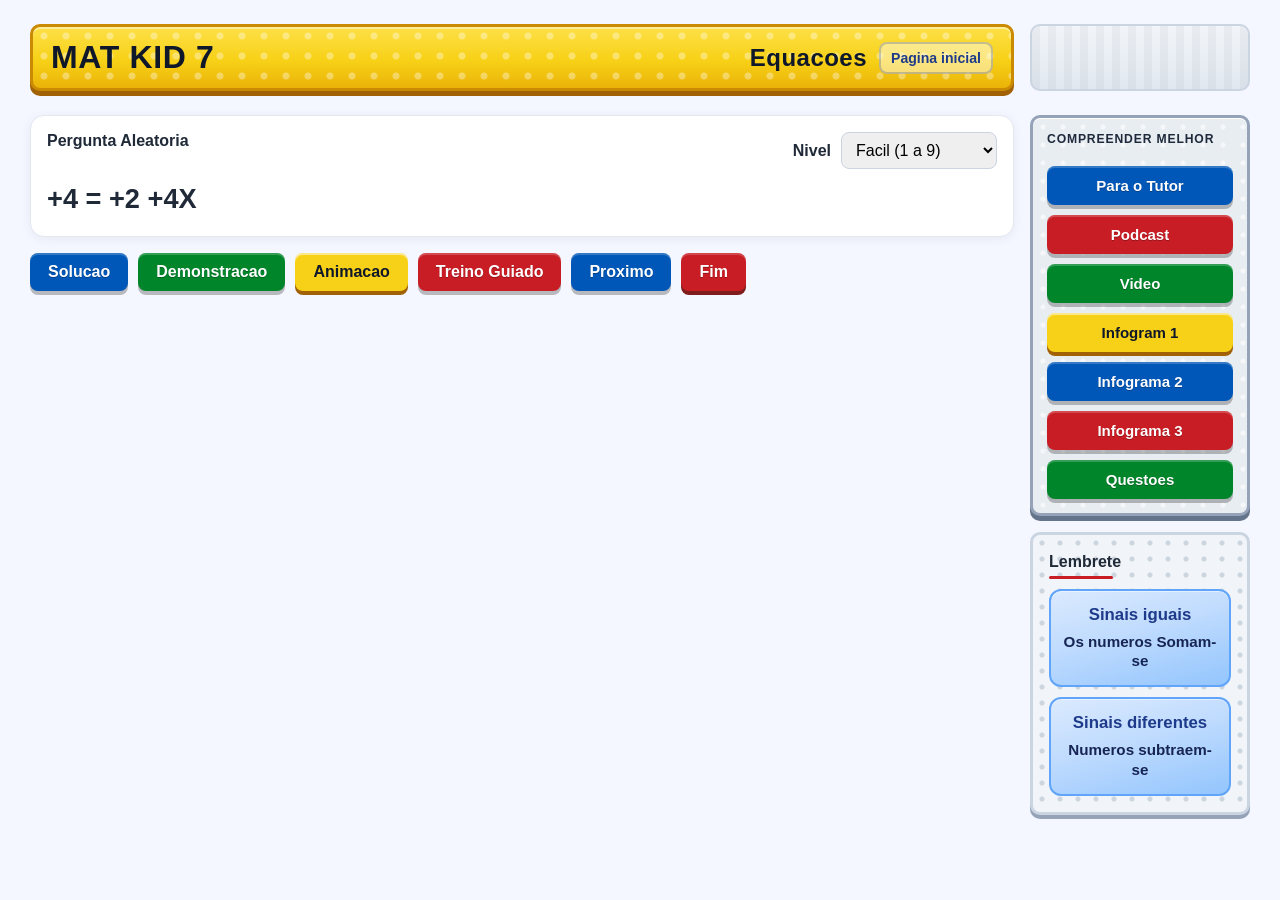
==== app.html @ bfcdcfb5 "mensagem" ====
<!DOCTYPE html>
<html lang="pt">
<head>
  <meta charset="UTF-8">
  <meta name="viewport" content="width=device-width, initial-scale=1.0">
  <title>MAT KID 7 - Equacoes</title>
  <link rel="icon" type="image/svg+xml" href="data:image/svg+xml,%3Csvg xmlns='http://www.w3.org/2000/svg' viewBox='0 0 64 64'%3E%3Ccircle cx='32' cy='32' r='30' fill='%231d4ed8'/%3E%3Ctext x='32' y='40' font-size='30' text-anchor='middle' fill='white'%3E7%3C/text%3E%3C/svg%3E">
  <link rel="stylesheet" href="./style.css">
</head>
<body>
  <div class="app">
    <header class="top-bar">
      <div class="top-main">
        <div class="top-main-titles">
          <h1>MAT KID 7</h1>
          <h2>Equacoes</h2>
        </div>
        <a class="landing-back" href="./index.html">Pagina inicial</a>
      </div>
      <div class="top-side-spacer"></div>
    </header>

    <div id="main-layout" class="main-layout">
      <main class="content">
        <section class="card question-card">
          <div class="question-header">
            <p class="label">Pergunta Aleatoria</p>
            <div class="level-inline">
              <label class="label" for="level-select">Nivel</label>
              <select id="level-select">
                <option value="easy">Facil (1 a 9)</option>
                <option value="medium">Medio (1 a 20)</option>
                <option value="hard">Desafio (1 a 99)</option>
              </select>
            </div>
          </div>
          <div id="equation" class="equation"></div>
        </section>

        <section class="buttons">
          <button id="btn-solution">Solucao</button>
          <button id="btn-demo">Demonstracao</button>
          <button id="btn-animation">Animacao</button>
          <button id="btn-training">Treino Guiado</button>
          <button id="btn-next">Proximo</button>
          <button id="btn-end" class="danger">Fim</button>
        </section>

        <section id="solution-area" class="card hidden"></section>

        <section id="demo-area" class="card hidden">
          <div class="demo-head">
            <div id="demo-original" class="equation"></div>
            <p class="demo-warning">Atencao: vermelho significa que o sinal mudou porque passou para o outro lado do =.</p>
          </div>
          <div id="demo-steps" class="demo-steps"></div>
        </section>

        <section id="animation-area" class="card hidden">
          <div class="animation-head">
            <p class="label">Animacao com Bonecos de Neve</p>
            <div class="animation-actions">
              <label for="animation-speed">Velocidade</label>
              <select id="animation-speed">
                <option value="slow">Lento</option>
                <option value="normal" selected>Normal</option>
                <option value="fast">Rapido</option>
              </select>
              <button id="btn-animation-run">Iniciar Animacao</button>
              <button id="btn-animation-reset">Reiniciar</button>
              <button id="btn-animation-expand">Expandir Janela</button>
            </div>
          </div>
          <p id="animation-legend" class="animation-legend">Clica em "Iniciar Animacao" para ver os bonecos atravessar o portao do =.</p>
          <div id="animation-board" class="animation-board"></div>
        </section>

        <section id="training-area" class="card hidden">
          <div class="animation-head">
            <p class="label">Treino Guiado</p>
            <button id="btn-training-reset">Reiniciar Treino</button>
          </div>
          <p id="training-legend" class="animation-legend">Clica num boneco para o mover para o lado correto.</p>
          <p id="training-stats" class="training-stats">Acertos: 0 | Tentativas: 0</p>
          <p id="training-stars" class="training-stars">Estrelas: ☆☆☆</p>
          <div class="training-history">
            <p class="label">Historico da Sessao</p>
            <div id="training-history-list" class="training-history-list"></div>
          </div>
          <div id="training-board" class="animation-board training-board"></div>
        </section>
      </main>

      <div class="sidebar-stack">
        <aside class="learn-panel card">
          <p class="label">Compreender Melhor</p>
          <button id="btn-tutor" type="button">Para o Tutor</button>
          <button id="btn-podcast" type="button">Podcast</button>
          <button id="btn-video" type="button">Video</button>
          <button id="btn-infograma" type="button">Infogram 1</button>
          <button id="btn-infograma-2" type="button">Infograma 2</button>
          <button id="btn-infograma-3" type="button">Infograma 3</button>
          <button id="btn-questions" type="button">Questoes</button>
        </aside>

        <aside class="lembrete-panel card" aria-label="Lembrete sobre sinais">
          <p class="label lembrete-title">Lembrete</p>
          <div class="lembrete-btn" role="group" aria-label="Sinais iguais, os numeros somam-se">
            <span class="lembrete-line1">Sinais iguais</span>
            <span class="lembrete-line2">Os numeros Somam-se</span>
          </div>
          <div class="lembrete-btn" role="group" aria-label="Sinais diferentes, os numeros subtraem-se">
            <span class="lembrete-line1">Sinais diferentes</span>
            <span class="lembrete-line2">Numeros subtraem-se</span>
          </div>
        </aside>
      </div>
    </div>

    <section id="tutor-modal" class="tutor-modal hidden" aria-modal="true" role="dialog" aria-labelledby="tutor-modal-title">
      <div class="tutor-card">
        <div class="tutor-head">
          <p id="tutor-modal-title" class="label">Para o Tutor</p>
          <button id="btn-tutor-close" type="button" class="danger">Sair</button>
        </div>
        <div class="tutor-body">
          <p>Este metodo usa a analogia "passar pela porta" para ajudar o aluno a compreender a troca de sinal com confianca.</p>
          <p>Este nao e o metodo formal mais usado nas escolas (metodo da balanca), mas funciona como apoio intuitivo para chegar a solucao sem decorar regras.</p>
          <p>As questoes servem para verificar se o aluno percebeu o raciocinio. Nao sao para memorizacao, mas para consolidar seguranca.</p>
          <p>E recomendavel ouvir o podcast em conjunto com o aluno para reforcar o entendimento.</p>
        </div>
      </div>
    </section>

    <section id="questions-modal" class="questions-modal hidden">
      <div class="questions-card">
        <div class="questions-head">
          <p id="questions-title" class="label">Pergunta 1</p>
          <p id="questions-counter" class="questions-counter">1 / 1</p>
          <button id="btn-questions-close" class="danger">Fechar</button>
        </div>
        <p id="questions-text" class="questions-text"></p>
        <p id="questions-answer" class="questions-answer hidden"></p>
        <div class="questions-actions">
          <button id="btn-question-prev">←</button>
          <button id="btn-question-answer">Resposta</button>
          <button id="btn-question-next">→</button>
        </div>
      </div>
    </section>

    <section id="infogram-modal" class="infogram-modal hidden" aria-modal="true" role="dialog" aria-labelledby="infogram-modal-title">
      <div class="infogram-card">
        <div class="infogram-head">
          <p id="infogram-modal-title" class="label">Infograma</p>
          <button id="btn-infogram-close" type="button" class="danger">Fechar</button>
        </div>
        <div class="infogram-body">
          <p id="infogram-loading" class="infogram-loading hidden">A carregar...</p>
          <p id="infogram-error" class="infogram-error hidden"></p>
          <img id="infogram-image" class="infogram-image hidden" alt="" />
          <pre id="infogram-text" class="infogram-text hidden"></pre>
        </div>
      </div>
    </section>
  </div>

  <script src="./script.js"></script>
</body>
</html>
---- style.css ----
* {
  box-sizing: border-box;
}

:root {
  --lego-red: #c81d25;
  --lego-blue: #0057b8;
  --lego-yellow: #f7d117;
  --lego-green: #00852b;
  --lego-plate: #e8edf2;
  --lego-stroke: #1e293b;
  --lego-stud: rgba(255, 255, 255, 0.35);
}

body {
  margin: 0;
  font-family: Arial, sans-serif;
  background: #f4f7ff;
  color: #1f2937;
}

.app {
  min-height: 100vh;
  padding: 24px;
}

.top-bar {
  display: grid;
  grid-template-columns: minmax(0, 1fr) 220px;
  gap: 16px;
  max-width: 1220px;
  margin: 0 auto 24px;
}

.top-main {
  display: flex;
  align-items: center;
  justify-content: space-between;
  gap: 12px;
  background-color: var(--lego-yellow);
  background-image: radial-gradient(circle at 11px 9px, var(--lego-stud) 3px, transparent 4px),
    linear-gradient(180deg, #fde047 0%, var(--lego-yellow) 55%, #eab308 100%);
  background-size: 22px 20px, auto;
  border: 3px solid #ca8a04;
  border-radius: 10px;
  padding: 12px 18px;
  box-shadow: 0 5px 0 #a16207, inset 0 2px 0 rgba(255, 255, 255, 0.45);
}

.top-main-titles {
  display: flex;
  align-items: center;
  justify-content: space-between;
  gap: 12px;
  flex: 1;
  min-width: 0;
}

.top-main h1,
.top-main h2 {
  margin: 0;
  color: #0f172a;
  letter-spacing: 0.02em;
}

.top-main .landing-back {
  flex-shrink: 0;
  font-size: 0.88rem;
  font-weight: 800;
  color: #1e3a8a;
  text-decoration: none;
  padding: 6px 10px;
  border-radius: 8px;
  background: rgba(255, 255, 255, 0.45);
  border: 2px solid rgba(30, 58, 138, 0.25);
  white-space: nowrap;
}

.top-main .landing-back:hover {
  background: rgba(255, 255, 255, 0.75);
}

.top-side-spacer {
  min-height: 48px;
  border-radius: 10px;
  background: repeating-linear-gradient(
      90deg,
      rgba(15, 23, 42, 0.04) 0,
      rgba(15, 23, 42, 0.04) 8px,
      transparent 8px,
      transparent 16px
    ),
    linear-gradient(180deg, #f1f5f9, #e2e8f0);
  border: 2px solid #cbd5e1;
}

.main-layout {
  display: grid;
  grid-template-columns: minmax(0, 1fr) 220px;
  gap: 16px;
  max-width: 1220px;
  margin: 0 auto;
  align-items: start;
}

.main-layout.animation-expanded {
  grid-template-columns: 1fr;
}

.main-layout.animation-expanded .sidebar-stack {
  display: none;
}

.content {
  display: grid;
  gap: 16px;
}

/* Zona de trabalho (main): sem textura nem cores chamativas */
.content > .card {
  border: 1px solid #e2e8f0;
  box-shadow: 0 2px 12px rgba(15, 23, 42, 0.06);
  border-radius: 14px;
}

.card {
  background: #fff;
  border-radius: 12px;
  padding: 16px;
  box-shadow: 0 4px 14px rgba(0, 0, 0, 0.08);
}

.question-header {
  display: flex;
  justify-content: space-between;
  align-items: flex-start;
  gap: 12px;
  margin-bottom: 10px;
}

.level-inline {
  display: flex;
  align-items: center;
  gap: 10px;
}

.level-inline .label {
  margin: 0;
}

.label {
  margin: 0 0 8px;
  font-weight: 700;
}

.equation {
  font-size: 1.7rem;
  font-weight: 700;
  line-height: 1.5;
  word-wrap: break-word;
}

.buttons {
  display: flex;
  flex-wrap: wrap;
  gap: 10px;
}

.learn-panel {
  display: flex;
  flex-direction: column;
  gap: 10px;
}

.learn-panel .label {
  margin-bottom: 6px;
}

.learn-panel button {
  width: 100%;
}

.sidebar-stack {
  grid-column: 2;
  display: flex;
  flex-direction: column;
  gap: 16px;
  min-width: 0;
}

.lembrete-panel {
  display: flex;
  flex-direction: column;
  gap: 10px;
  overflow: hidden;
  animation: help-panel-in 0.55s ease-out both;
}

.lembrete-title {
  position: relative;
  padding-bottom: 6px;
}

.lembrete-title::after {
  content: "";
  position: absolute;
  left: 0;
  bottom: 0;
  height: 3px;
  width: 56px;
  border-radius: 999px;
  background: linear-gradient(90deg, #2563eb, #38bdf8, #2563eb);
  background-size: 200% 100%;
  animation: help-bar-shimmer 2.8s ease-in-out infinite;
}

.lembrete-panel p {
  margin: 0;
  line-height: 1.35;
}

.lembrete-btn {
  position: relative;
  z-index: 0;
  display: flex;
  flex-direction: column;
  align-items: center;
  justify-content: center;
  text-align: center;
  gap: 6px;
  padding: 14px 12px;
  min-height: 76px;
  /* Fundo sempre visivel (o azul #dbeafe confundia-se com o cartao branco) */
  background-color: #bfdbfe;
  background-image: linear-gradient(165deg, #dbeafe 0%, #bfdbfe 45%, #93c5fd 100%);
  border: 2px solid #60a5fa;
  border-radius: 12px;
  color: #1e3a8a;
  overflow: hidden;
  cursor: default;
  box-shadow: inset 0 1px 0 rgba(255, 255, 255, 0.45);
  animation: help-box-glow 3.5s ease-in-out infinite;
  transition: transform 0.25s ease, box-shadow 0.25s ease;
}

.lembrete-line1 {
  position: relative;
  z-index: 1;
  font-weight: 800;
  font-size: 1.05rem;
  line-height: 1.25;
}

.lembrete-line2 {
  position: relative;
  z-index: 1;
  font-weight: 700;
  font-size: 0.95rem;
  line-height: 1.3;
  color: #172554;
}

.lembrete-btn::before {
  content: "";
  position: absolute;
  inset: 0;
  z-index: 0;
  background: linear-gradient(
    110deg,
    transparent 0%,
    transparent 40%,
    rgba(255, 255, 255, 0.35) 50%,
    transparent 60%,
    transparent 100%
  );
  transform: translateX(-100%);
  animation: help-shine 4.5s ease-in-out infinite;
  pointer-events: none;
}

.lembrete-btn:nth-child(3) {
  animation-delay: 0.8s;
}

.lembrete-btn:nth-child(3)::before {
  animation-delay: 2s;
}

.lembrete-btn:hover {
  transform: translateY(-2px) scale(1.02);
  box-shadow: 0 8px 20px rgba(37, 99, 235, 0.22);
}

@keyframes help-panel-in {
  from {
    opacity: 0;
    transform: translateY(10px);
  }
  to {
    opacity: 1;
    transform: translateY(0);
  }
}

@keyframes help-bar-shimmer {
  0%,
  100% {
    background-position: 0% 50%;
  }
  50% {
    background-position: 100% 50%;
  }
}

@keyframes help-box-glow {
  0%,
  100% {
    box-shadow: 0 2px 8px rgba(37, 99, 235, 0.12);
    border-color: #93c5fd;
  }
  50% {
    box-shadow: 0 6px 18px rgba(37, 99, 235, 0.2);
    border-color: #60a5fa;
  }
}

@keyframes help-bg-shift {
  0%,
  100% {
    background-position: 0% 50%;
  }
  50% {
    background-position: 100% 50%;
  }
}

@keyframes help-shine {
  0%,
  55% {
    transform: translateX(-100%);
  }
  75%,
  100% {
    transform: translateX(100%);
  }
}

button {
  border: none;
  background: #2563eb;
  color: white;
  padding: 10px 18px;
  border-radius: 8px;
  font-size: 1rem;
  cursor: pointer;
}

select {
  border: 1px solid #cbd5e1;
  border-radius: 8px;
  padding: 8px 10px;
  font-size: 1rem;
}

button:hover {
  opacity: 0.92;
}

/* Botoes da pergunta (Solucao, Demonstracao, ...): mesma linguagem colorida */
.buttons button {
  border: none;
  border-radius: 8px;
  padding: 10px 18px;
  font-weight: 800;
  color: #fff;
  text-shadow: 0 1px 0 rgba(0, 0, 0, 0.25);
  box-shadow: 0 4px 0 rgba(0, 0, 0, 0.25), inset 0 2px 0 rgba(255, 255, 255, 0.2);
  transition: transform 0.08s ease, box-shadow 0.08s ease, filter 0.15s ease;
  opacity: 1;
}

.buttons button:hover {
  opacity: 1;
  filter: brightness(1.06);
}

.buttons button:active {
  transform: translateY(3px);
  box-shadow: 0 1px 0 rgba(0, 0, 0, 0.25), inset 0 2px 0 rgba(255, 255, 255, 0.12);
}

.buttons button:nth-child(1) {
  background: var(--lego-blue);
}

.buttons button:nth-child(2) {
  background: var(--lego-green);
}

.buttons button:nth-child(3) {
  background: var(--lego-yellow);
  color: #0f172a;
  text-shadow: none;
  box-shadow: 0 4px 0 #a16207, inset 0 2px 0 rgba(255, 255, 255, 0.5);
}

.buttons button:nth-child(4) {
  background: var(--lego-red);
}

.buttons button:nth-child(5) {
  background: var(--lego-blue);
}

.buttons button:nth-child(6) {
  background: var(--lego-red);
  box-shadow: 0 4px 0 #7f1d1d, inset 0 2px 0 rgba(255, 255, 255, 0.18);
}

.danger {
  background: #dc2626;
}

/* Pecas LEGO: so coluna lateral + cartoes da sidebar (a zona .content mantem-se neutra) */
.sidebar-stack .learn-panel.card {
  background-color: var(--lego-plate);
  background-image: radial-gradient(circle at 10px 9px, rgba(255, 255, 255, 0.55) 2px, transparent 3px);
  background-size: 20px 18px;
  border: 3px solid #94a3b8;
  border-radius: 10px;
  box-shadow: 0 5px 0 #64748b, inset 0 1px 0 #fff;
  padding: 14px;
}

.sidebar-stack .learn-panel .label {
  color: var(--lego-stroke);
  text-transform: uppercase;
  font-size: 0.76rem;
  letter-spacing: 0.07em;
  margin-bottom: 10px;
}

.sidebar-stack .learn-panel button {
  border: none;
  border-radius: 8px;
  padding: 11px 14px;
  font-weight: 800;
  font-size: 0.94rem;
  color: #fff;
  text-shadow: 0 1px 0 rgba(0, 0, 0, 0.25);
  box-shadow: 0 4px 0 rgba(0, 0, 0, 0.25), inset 0 2px 0 rgba(255, 255, 255, 0.2);
  transition: transform 0.08s ease, box-shadow 0.08s ease, filter 0.15s ease;
  opacity: 1;
}

.sidebar-stack .learn-panel button:hover {
  opacity: 1;
  filter: brightness(1.06);
}

.sidebar-stack .learn-panel button:active {
  transform: translateY(3px);
  box-shadow: 0 1px 0 rgba(0, 0, 0, 0.25), inset 0 2px 0 rgba(255, 255, 255, 0.12);
}

.sidebar-stack .learn-panel button:nth-child(2) {
  background: var(--lego-blue);
}

.sidebar-stack .learn-panel button:nth-child(3) {
  background: var(--lego-red);
}

.sidebar-stack .learn-panel button:nth-child(4) {
  background: var(--lego-green);
}

.sidebar-stack .learn-panel button:nth-child(5) {
  background: var(--lego-yellow);
  color: #0f172a;
  text-shadow: none;
  box-shadow: 0 4px 0 #a16207, inset 0 2px 0 rgba(255, 255, 255, 0.5);
}

.sidebar-stack .learn-panel button:nth-child(6) {
  background: var(--lego-blue);
}

.sidebar-stack .learn-panel button:nth-child(7) {
  background: var(--lego-red);
}

.sidebar-stack .learn-panel button:nth-child(8) {
  background: var(--lego-green);
}

.sidebar-stack .lembrete-panel.card {
  background-color: #f1f5f9;
  background-image: radial-gradient(circle at 9px 8px, rgba(148, 163, 184, 0.4) 2px, transparent 3px);
  background-size: 18px 16px;
  border: 3px solid #cbd5e1;
  border-radius: 10px;
  box-shadow: 0 4px 0 #94a3b8;
}

.sidebar-stack .lembrete-title::after {
  width: 64px;
  background: var(--lego-red);
  background-size: auto;
  animation: none;
}

.hidden {
  display: none;
}

.moved {
  color: #dc2626;
}

.demo-head {
  display: flex;
  align-items: flex-start;
  justify-content: space-between;
  gap: 16px;
}

.demo-warning {
  margin: 0;
  max-width: 360px;
  color: #dc2626;
  font-weight: 700;
  font-size: 0.95rem;
  line-height: 1.3;
}

.demo-steps {
  display: grid;
  gap: 10px;
  margin-top: 10px;
}

.demo-row {
  display: flex;
  align-items: center;
  justify-content: space-between;
  gap: 12px;
}

.step-label {
  min-width: 72px;
  font-weight: 700;
  color: #1d4ed8;
}

.demo-row .equation {
  font-size: 1.2rem;
  flex: 1;
}

.demo-row button {
  white-space: nowrap;
}

.fraction {
  display: inline-flex;
  flex-direction: column;
  align-items: center;
  margin-left: 6px;
  vertical-align: middle;
}

.fraction .top {
  border-bottom: 2px solid #1f2937;
  padding: 0 6px 2px;
}

.fraction .bottom {
  padding-top: 2px;
}

.animation-head {
  display: flex;
  justify-content: space-between;
  align-items: center;
  gap: 12px;
}

.animation-actions {
  display: flex;
  align-items: center;
  gap: 8px;
}

.animation-actions label {
  font-weight: 700;
  color: #1e3a8a;
}

.animation-actions select {
  min-width: 105px;
}

.animation-legend {
  margin: 6px 0 0;
  color: #1e3a8a;
  font-weight: 700;
}

.animation-board {
  position: relative;
  min-height: 280px;
  margin-top: 10px;
  border: 2px dashed #93c5fd;
  border-radius: 12px;
  background:
    radial-gradient(circle at 10% 10%, rgba(255, 255, 255, 0.8) 0 2px, transparent 3px),
    radial-gradient(circle at 45% 20%, rgba(255, 255, 255, 0.8) 0 2px, transparent 3px),
    radial-gradient(circle at 70% 30%, rgba(255, 255, 255, 0.8) 0 2px, transparent 3px),
    radial-gradient(circle at 85% 15%, rgba(255, 255, 255, 0.8) 0 2px, transparent 3px),
    linear-gradient(180deg, #eff6ff 0%, #dbeafe 70%, #bfdbfe 100%);
  overflow: hidden;
}

.main-layout.animation-expanded .animation-board {
  min-height: 360px;
}

.training-stats {
  margin: 8px 0 0;
  color: #1d4ed8;
  font-weight: 700;
}

.training-stars {
  margin: 6px 0 0;
  color: #d97706;
  font-weight: 700;
}

.training-history {
  margin-top: 10px;
}

.training-history-list {
  display: grid;
  gap: 6px;
  max-height: 140px;
  overflow: auto;
}

.training-history-item {
  background: #eff6ff;
  border: 1px solid #bfdbfe;
  border-radius: 8px;
  padding: 6px 8px;
  font-size: 0.95rem;
}

.tutor-modal {
  position: fixed;
  inset: 0;
  background: rgba(15, 23, 42, 0.5);
  display: flex;
  align-items: center;
  justify-content: center;
  padding: 16px;
  z-index: 1000;
}

.tutor-modal.hidden {
  display: none;
}

.tutor-card {
  width: min(740px, 100%);
  max-height: min(90vh, 720px);
  overflow: auto;
  background: #fff;
  border-radius: 12px;
  padding: 16px;
  box-shadow: 0 8px 24px rgba(0, 0, 0, 0.2);
}

.tutor-head {
  display: flex;
  justify-content: space-between;
  align-items: center;
  gap: 12px;
  margin-bottom: 12px;
}

.tutor-body p {
  margin: 0 0 8px;
  line-height: 1.4;
}

.questions-modal {
  position: fixed;
  inset: 0;
  background: rgba(15, 23, 42, 0.5);
  display: flex;
  align-items: center;
  justify-content: center;
  padding: 16px;
  z-index: 1000;
}

.questions-modal.hidden {
  display: none;
}

.questions-card {
  width: min(740px, 100%);
  background: #fff;
  border-radius: 12px;
  padding: 16px;
  box-shadow: 0 8px 24px rgba(0, 0, 0, 0.2);
}

.questions-head {
  display: flex;
  justify-content: space-between;
  align-items: center;
  gap: 12px;
}

.questions-counter {
  margin: 0;
  color: #1d4ed8;
  font-weight: 700;
}

.questions-text {
  font-size: 1.2rem;
  font-weight: 700;
  margin: 8px 0;
}

.questions-answer {
  margin: 0 0 10px;
  color: #1d4ed8;
  font-weight: 700;
}

.questions-actions {
  display: flex;
  justify-content: space-between;
  gap: 10px;
}

.infogram-modal {
  position: fixed;
  inset: 0;
  background: rgba(15, 23, 42, 0.5);
  display: flex;
  align-items: center;
  justify-content: center;
  padding: 16px;
  z-index: 1002;
}

.infogram-modal.hidden {
  display: none;
}

.infogram-card {
  width: min(900px, 100%);
  max-height: min(92vh, 880px);
  background: #fff;
  border-radius: 12px;
  padding: 16px;
  box-shadow: 0 8px 24px rgba(0, 0, 0, 0.2);
  display: flex;
  flex-direction: column;
  min-height: 0;
}

.infogram-head {
  display: flex;
  justify-content: space-between;
  align-items: center;
  gap: 12px;
  margin-bottom: 10px;
  flex-shrink: 0;
}

.infogram-body {
  flex: 1;
  min-height: 0;
  overflow: auto;
  border-radius: 8px;
  border: 1px solid #e2e8f0;
  background: #f8fafc;
  padding: 12px;
}

.infogram-loading,
.infogram-error {
  margin: 0;
  font-weight: 700;
  color: #1d4ed8;
}

.infogram-error {
  color: #b91c1c;
}

.infogram-image {
  display: block;
  max-width: 100%;
  height: auto;
  margin: 0 auto;
}

.infogram-text {
  margin: 0;
  font-family: Consolas, "Courier New", monospace;
  font-size: 0.9rem;
  line-height: 1.45;
  white-space: pre-wrap;
  word-break: break-word;
  color: #1e293b;
}

.training-board .snowman {
  cursor: pointer;
}

.training-board .snowman:hover {
  filter: brightness(0.97);
}

.animation-board::before {
  content: "=";
  position: absolute;
  left: 50%;
  top: 10px;
  transform: translateX(-50%);
  width: 56px;
  height: 90%;
  display: flex;
  align-items: center;
  justify-content: center;
  font-size: 3rem;
  font-weight: 700;
  color: #1e3a8a;
  background: #bfdbfe;
  border-radius: 10px;
  border: 3px solid #1d4ed8;
}

.snowman {
  position: absolute;
  width: 84px;
  transition: left 0.8s ease, top 0.8s ease, transform 0.8s ease;
  text-align: center;
}

.snowman.crossing {
  transform: translateY(-14px) scale(1.03);
}

.snowman .hat {
  position: relative;
  width: 52px;
  height: 20px;
  margin: 0 auto -6px;
  background: #111827;
  color: #fff;
  border-radius: 4px 4px 0 0;
  font-size: 0.9rem;
  font-weight: 700;
  display: flex;
  align-items: center;
  justify-content: center;
}

.snowman .hat::after {
  content: "";
  display: block;
  width: 68px;
  height: 6px;
  background: #0f172a;
  border-radius: 4px;
  position: absolute;
  top: 18px;
  left: 8px;
}

.snowman .head {
  position: relative;
  width: 34px;
  height: 34px;
  margin: 0 auto -6px;
  border-radius: 50%;
  background: #fff;
  border: 2px solid #cbd5e1;
}

.snowman .eye {
  position: absolute;
  top: 9px;
  width: 4px;
  height: 4px;
  border-radius: 50%;
  background: #111827;
}

.snowman .eye.left {
  left: 10px;
}

.snowman .eye.right {
  right: 10px;
}

.snowman .nose {
  position: absolute;
  left: 50%;
  top: 14px;
  transform: translateX(-50%);
  width: 0;
  height: 0;
  border-top: 3px solid transparent;
  border-bottom: 3px solid transparent;
  border-left: 8px solid #f97316;
}

.snowman .body {
  width: 60px;
  height: 60px;
  margin: 0 auto;
  border-radius: 50%;
  background: #fff;
  border: 2px solid #cbd5e1;
  display: flex;
  align-items: center;
  justify-content: center;
  font-weight: 700;
}

.snowman .sign {
  margin-top: 4px;
  background: #e5e7eb;
  border: 2px solid #6b7280;
  border-radius: 6px;
  font-weight: 700;
  padding: 2px 0;
}

.snowman .sign.changed {
  color: #dc2626;
  border-color: #dc2626;
  background: #fee2e2;
}

.footprint {
  position: absolute;
  width: 10px;
  height: 6px;
  border-radius: 50%;
  background: rgba(30, 58, 138, 0.25);
  animation: footprint-fade 2.2s ease-out forwards;
  pointer-events: none;
}

@keyframes footprint-fade {
  0% {
    opacity: 0.8;
  }
  100% {
    opacity: 0;
  }
}

@media (max-width: 900px) {
  .top-bar {
    grid-template-columns: 1fr;
  }

  .top-main {
    flex-wrap: wrap;
    gap: 12px;
  }

  .top-main-titles {
    flex-basis: 100%;
    justify-content: space-between;
  }

  .top-main .landing-back {
    margin-left: auto;
  }

  .main-layout {
    grid-template-columns: 1fr;
  }

  .sidebar-stack {
    grid-column: auto;
  }

  .question-header {
    flex-direction: column;
    align-items: flex-start;
  }

  .demo-head {
    flex-direction: column;
  }

  .animation-head {
    flex-direction: column;
    align-items: flex-start;
  }
}

/* --- Pagina de entrada (index.html) --- */
body.landing-body {
  margin: 0;
  min-height: 100vh;
  display: flex;
  align-items: center;
  justify-content: center;
  padding: 28px 20px;
  background: linear-gradient(165deg, #dbeafe 0%, #f4f7ff 45%, #fef9c3 100%);
}

.landing-wrap {
  width: 100%;
  max-width: 520px;
  text-align: center;
}

.landing-hero {
  background-color: var(--lego-yellow);
  background-image: radial-gradient(circle at 11px 9px, var(--lego-stud) 3px, transparent 4px),
    linear-gradient(180deg, #fde047 0%, var(--lego-yellow) 55%, #eab308 100%);
  background-size: 22px 20px, auto;
  border: 3px solid #ca8a04;
  border-radius: 12px;
  padding: 22px 20px 26px;
  box-shadow: 0 6px 0 #a16207, inset 0 2px 0 rgba(255, 255, 255, 0.45);
}

.landing-badge {
  display: inline-block;
  margin: 0 0 10px;
  padding: 4px 12px;
  font-size: 0.75rem;
  font-weight: 800;
  letter-spacing: 0.08em;
  text-transform: uppercase;
  color: #0f172a;
  background: rgba(255, 255, 255, 0.55);
  border-radius: 999px;
}

.landing-title {
  margin: 0;
  font-size: clamp(2rem, 6vw, 2.6rem);
  font-weight: 900;
  color: #0f172a;
  letter-spacing: 0.03em;
}

.landing-subtitle {
  margin: 6px 0 0;
  font-size: 1.35rem;
  font-weight: 800;
  color: #1e3a8a;
}

.landing-card {
  margin-top: 22px;
  padding: 24px 22px 26px;
  background: #fff;
  border-radius: 14px;
  border: 1px solid #e2e8f0;
  box-shadow: 0 10px 28px rgba(15, 23, 42, 0.08);
  text-align: left;
}

.landing-card-title {
  margin: 0 0 12px;
  font-size: 1.15rem;
  font-weight: 800;
  color: #0f172a;
}

.landing-lead {
  margin: 0 0 14px;
  line-height: 1.5;
  color: #334155;
  font-size: 1rem;
}

.landing-list {
  margin: 0 0 20px;
  padding-left: 1.2rem;
  color: #475569;
  line-height: 1.55;
  font-size: 0.95rem;
}

.landing-list li {
  margin-bottom: 6px;
}

.landing-cta {
  display: block;
  width: 100%;
  box-sizing: border-box;
  text-align: center;
  text-decoration: none;
  padding: 14px 20px;
  font-size: 1.05rem;
  font-weight: 800;
  color: #0f172a;
  background: var(--lego-yellow);
  border-radius: 10px;
  border: 2px solid #ca8a04;
  box-shadow: 0 5px 0 #a16207, inset 0 2px 0 rgba(255, 255, 255, 0.5);
  transition: transform 0.08s ease, box-shadow 0.08s ease, filter 0.15s ease;
}

.landing-cta:hover {
  filter: brightness(1.05);
}

.landing-cta:active {
  transform: translateY(3px);
  box-shadow: 0 2px 0 #a16207, inset 0 2px 0 rgba(255, 255, 255, 0.4);
}

.landing-note {
  margin: 18px 0 0;
  font-size: 0.85rem;
  color: #64748b;
  line-height: 1.4;
}
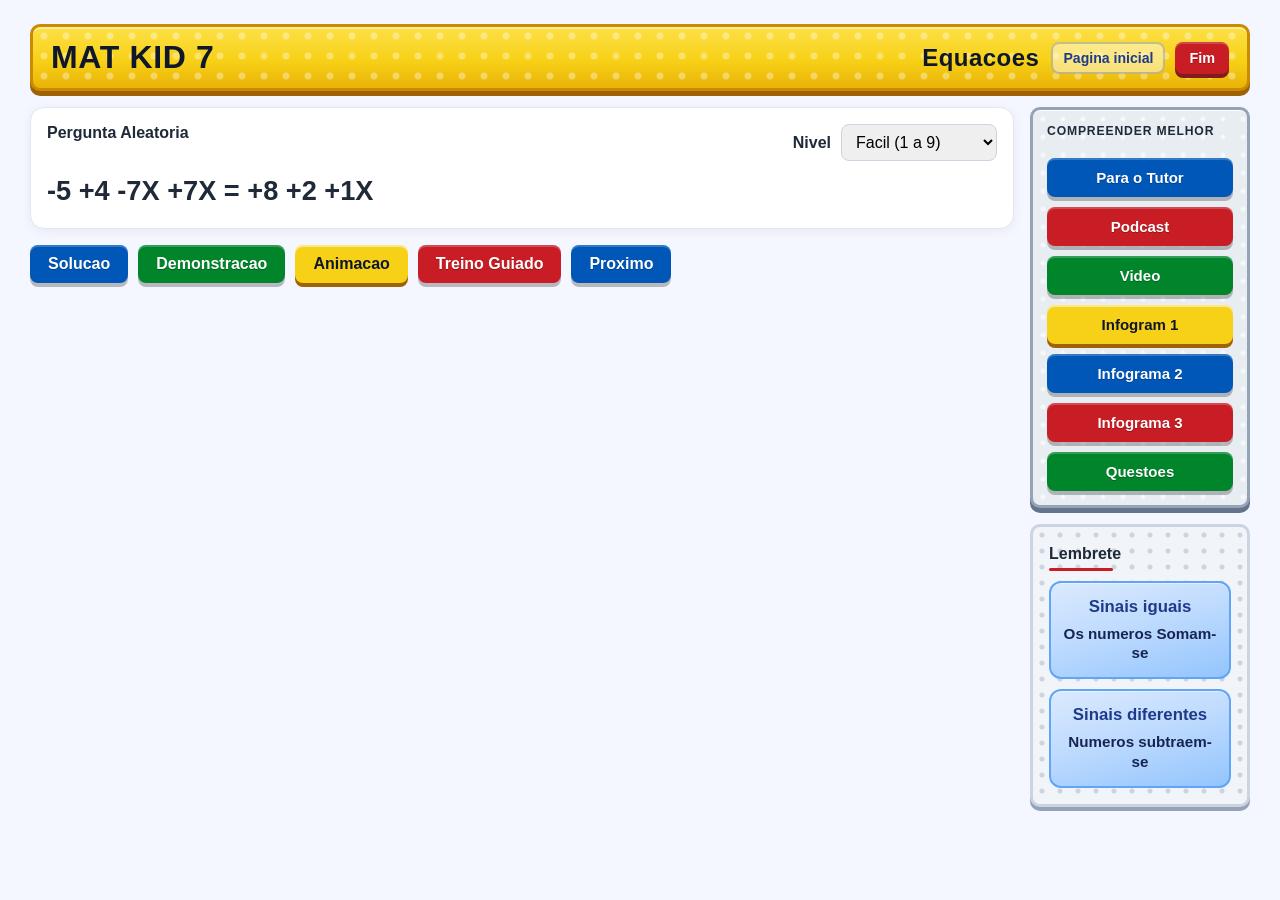
==== commit 6fbf01dc: "Cabecalho sem espacador, Fim no topo, contornos coloridos nos paineis Made-with: Cursor" ====
--- a/app.html
+++ b/app.html
@@ -15,9 +15,11 @@
           <h1>MAT KID 7</h1>
           <h2>Equacoes</h2>
         </div>
-        <a class="landing-back" href="./index.html">Pagina inicial</a>
+        <div class="top-main-actions">
+          <a class="landing-back" href="./index.html">Pagina inicial</a>
+          <button id="btn-end" type="button" class="danger">Fim</button>
+        </div>
       </div>
-      <div class="top-side-spacer"></div>
     </header>
 
     <div id="main-layout" class="main-layout">
@@ -43,7 +45,6 @@
           <button id="btn-animation">Animacao</button>
           <button id="btn-training">Treino Guiado</button>
           <button id="btn-next">Proximo</button>
-          <button id="btn-end" class="danger">Fim</button>
         </section>
 
         <section id="solution-area" class="card hidden"></section>
--- a/style.css
+++ b/style.css
@@ -25,11 +25,8 @@
 }
 
 .top-bar {
-  display: grid;
-  grid-template-columns: minmax(0, 1fr) 220px;
-  gap: 16px;
   max-width: 1220px;
-  margin: 0 auto 24px;
+  margin: 0 auto 16px;
 }
 
 .top-main {
@@ -80,18 +77,36 @@
   background: rgba(255, 255, 255, 0.75);
 }
 
-.top-side-spacer {
-  min-height: 48px;
-  border-radius: 10px;
-  background: repeating-linear-gradient(
-      90deg,
-      rgba(15, 23, 42, 0.04) 0,
-      rgba(15, 23, 42, 0.04) 8px,
-      transparent 8px,
-      transparent 16px
-    ),
-    linear-gradient(180deg, #f1f5f9, #e2e8f0);
-  border: 2px solid #cbd5e1;
+.top-main-actions {
+  display: flex;
+  align-items: center;
+  gap: 10px;
+  flex-shrink: 0;
+}
+
+.top-main #btn-end {
+  border: none;
+  border-radius: 8px;
+  padding: 8px 14px;
+  font-size: 0.9rem;
+  font-weight: 800;
+  color: #fff;
+  text-shadow: 0 1px 0 rgba(0, 0, 0, 0.25);
+  background: var(--lego-red);
+  box-shadow: 0 4px 0 #7f1d1d, inset 0 2px 0 rgba(255, 255, 255, 0.18);
+  cursor: pointer;
+  transition: transform 0.08s ease, box-shadow 0.08s ease, filter 0.15s ease;
+  opacity: 1;
+}
+
+.top-main #btn-end:hover {
+  opacity: 1;
+  filter: brightness(1.06);
+}
+
+.top-main #btn-end:active {
+  transform: translateY(3px);
+  box-shadow: 0 1px 0 #7f1d1d, inset 0 2px 0 rgba(255, 255, 255, 0.12);
 }
 
 .main-layout {
@@ -123,6 +138,27 @@
   border-radius: 14px;
 }
 
+/* Contorno da mesma cor do botao que abre cada painel (quando visivel) */
+#solution-area:not(.hidden) {
+  border: 3px solid var(--lego-blue);
+  box-shadow: 0 2px 14px rgba(0, 87, 184, 0.18);
+}
+
+#demo-area:not(.hidden) {
+  border: 3px solid var(--lego-green);
+  box-shadow: 0 2px 14px rgba(0, 133, 43, 0.18);
+}
+
+#animation-area:not(.hidden) {
+  border: 3px solid #ca8a04;
+  box-shadow: 0 2px 14px rgba(202, 138, 4, 0.22);
+}
+
+#training-area:not(.hidden) {
+  border: 3px solid var(--lego-red);
+  box-shadow: 0 2px 14px rgba(200, 29, 37, 0.22);
+}
+
 .card {
   background: #fff;
   border-radius: 12px;
@@ -186,6 +222,8 @@
   flex-direction: column;
   gap: 16px;
   min-width: 0;
+  margin-top: 0;
+  align-self: start;
 }
 
 .lembrete-panel {
@@ -412,11 +450,6 @@
   background: var(--lego-blue);
 }
 
-.buttons button:nth-child(6) {
-  background: var(--lego-red);
-  box-shadow: 0 4px 0 #7f1d1d, inset 0 2px 0 rgba(255, 255, 255, 0.18);
-}
-
 .danger {
   background: #dc2626;
 }
@@ -975,10 +1008,6 @@
 }
 
 @media (max-width: 900px) {
-  .top-bar {
-    grid-template-columns: 1fr;
-  }
-
   .top-main {
     flex-wrap: wrap;
     gap: 12px;
@@ -989,8 +1018,10 @@
     justify-content: space-between;
   }
 
-  .top-main .landing-back {
-    margin-left: auto;
+  .top-main-actions {
+    width: 100%;
+    justify-content: flex-end;
+    flex-wrap: wrap;
   }
 
   .main-layout {
